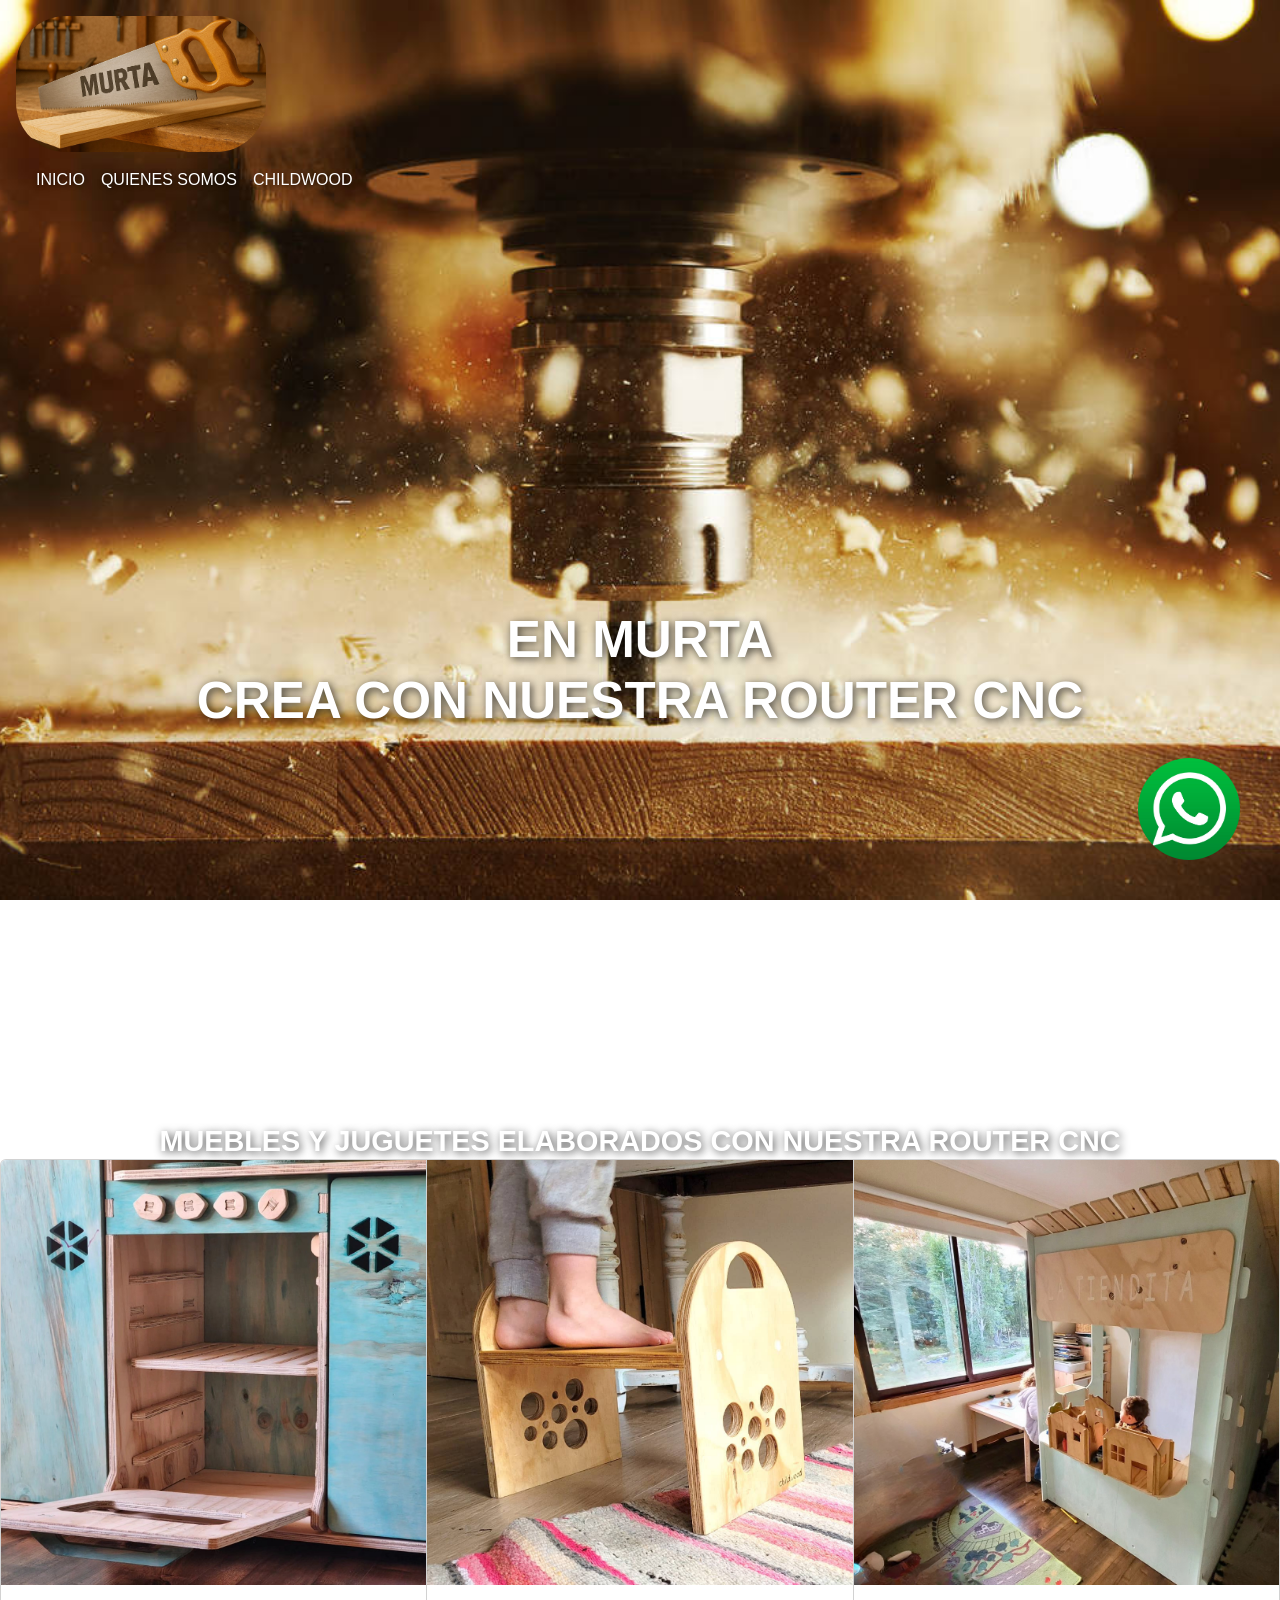
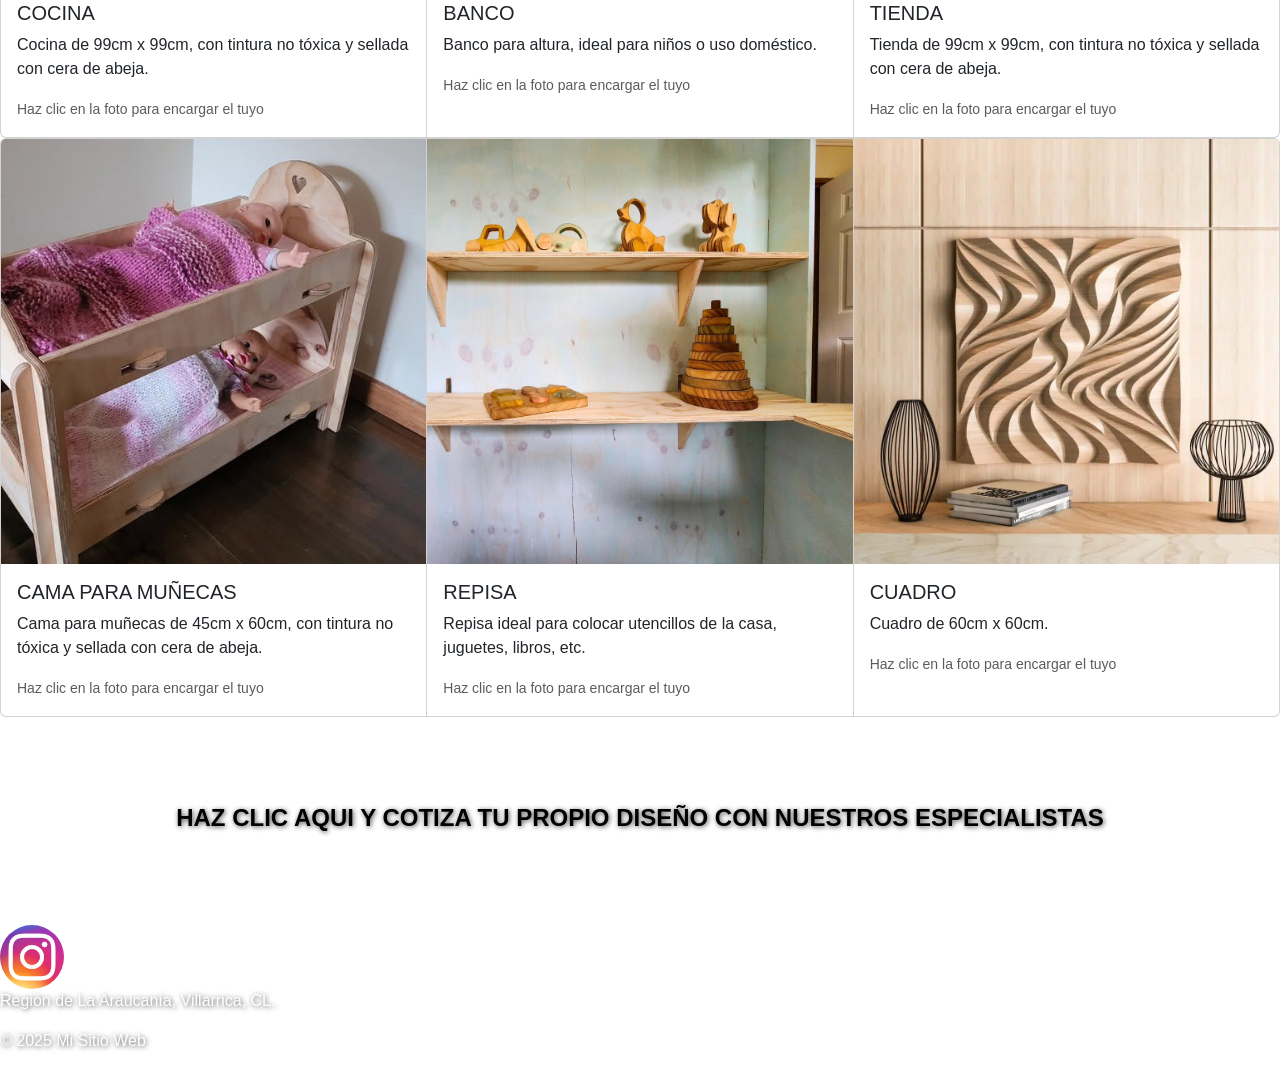
==== index.html @ 67100166 "Avanzando con scss" ====
<!DOCTYPE html>
<html lang="es">

<head>
    <meta charset="UTF-8">
    <meta name="viewport" content="width=device-width, initial-scale=1.0">
    <title>MURTA</title>
    <!--LINK BOOSTRAP-->
    <link href="https://cdn.jsdelivr.net/npm/bootstrap@5.0.2/dist/css/bootstrap.min.css" rel="stylesheet"
        integrity="sha384-EVSTQN3/azprG1Anm3QDgpJLIm9Nao0Yz1ztcQTwFspd3yD65VohhpuuCOmLASjC" crossorigin="anonymous">
    <!--LINK CSS-->
    <link rel="stylesheet" href="./estilos/estilos.css">
</head>

<body class="bodyindex">
    <!--HEADER-->
    <header class="encabezado">
        <a href="index.html">
            <img src="./imagenes/murtalogo.jpg" alt="Logo Murta" class="logo">
        </a>

        <nav class="navbar navbar-expand-lg navbar-dark">
            <div class="container-fluid">
                <button class="navbar-toggler" type="button" data-bs-toggle="collapse" data-bs-target="#navbarNav"
                    aria-controls="navbarNav" aria-expanded="false" aria-label="Toggle navigation">
                    <span class="navbar-toggler-icon"></span>
                </button>
                <div class="collapse navbar-collapse" id="navbarNav">
                    <ul class="navbar-nav">
                        <li class="nav-item"><a class="nav-link active" href="index.html">INICIO</a></li>
                        <li class="nav-item"><a class="nav-link active" href="paginas/quienessomos.html">QUIENES
                                SOMOS</a></li>
                        <li class="nav-item"><a class="nav-link active" href="paginas/childwood.html">CHILDWOOD</a></li>
                    </ul>
                </div>
            </div>
        </nav>
    </header>
    <!--HEADER-->

    <!--MAIN-->
    <main>
        <!-- Principal -->
        <section class="principal">
            <h1>EN MURTA <br> CREA CON NUESTRA ROUTER CNC</h1>
        </section>

        <section class="cotizar">
            <h2>MUEBLES Y JUGUETES ELABORADOS CON NUESTRA ROUTER CNC</h2>
        </section>


        <div class="card-group">
            <div class="card">
                <a href="https://web.whatsapp.com/send?phone=56989200588" target="_blank">
                    <img src="./imagenes/COCINA.jpg" class="card-img-top" alt="...">
                </a>
                <div class="card-body">
                    <h5 class="card-title">COCINA</h5>
                    <p class="card-text">Cocina de 99cm x 99cm, con tintura no tóxica y sellada con cera de abeja.</p>
                    <p class="card-text"><small class="text-muted">Haz clic en la foto para encargar el tuyo</small></p>
                </div>
            </div>
            <div class="card">
                <a href="https://web.whatsapp.com/send?phone=56989200588" target="_blank">
                    <img src="./imagenes/banquito.jpg" class="card-img-top" alt="...">
                </a>
                <div class="card-body">
                    <h5 class="card-title">BANCO</h5>
                    <p class="card-text">Banco para altura, ideal para niños o uso doméstico.
                    </p>
                    <p class="card-text"><small class="text-muted">Haz clic en la foto para encargar el tuyo</small></p>
                </div>
            </div>
            <div class="card">
                <a href="https://web.whatsapp.com/send?phone=56989200588" target="_blank">
                    <img src="./imagenes/TIENDA.jpg" class="card-img-top" alt="...">
                </a>
                <div class="card-body">
                    <h5 class="card-title">TIENDA</h5>
                    <p class="card-text">Tienda de 99cm x 99cm, con tintura no tóxica y sellada con cera de abeja.</p>
                    <p class="card-text"><small class="text-muted">Haz clic en la foto para encargar el tuyo</small></p>
                </div>
            </div>
        </div>

        <div class="card-group">
            <div class="card">
                <a href="https://web.whatsapp.com/send?phone=56989200588" target="_blank">
                    <img src="./imagenes/camarouter.jpg" class="card-img-top" alt="...">
                </a>
                <div class="card-body">
                    <h5 class="card-title">CAMA PARA MUÑECAS</h5>
                    <p class="card-text">Cama para muñecas de 45cm x 60cm, con tintura no tóxica y sellada con cera de
                        abeja.</p>
                    <p class="card-text"><small class="text-muted">Haz clic en la foto para encargar el tuyo</small></p>
                </div>
            </div>
            <div class="card">
                <a href="https://web.whatsapp.com/send?phone=56989200588" target="_blank">
                    <img src="./imagenes/estanterouter.jpg" class="card-img-top" alt="...">
                </a>
                <div class="card-body">
                    <h5 class="card-title">REPISA</h5>
                    <p class="card-text">Repisa ideal para colocar utencillos de la casa, juguetes, libros, etc.
                    </p>
                    <p class="card-text"><small class="text-muted">Haz clic en la foto para encargar el tuyo</small></p>
                </div>
            </div>
            <div class="card">
                <a href="https://web.whatsapp.com/send?phone=56989200588" target="_blank">
                    <img src="./imagenes/paredrouter.jpeg" class="card-img-top" alt="...">
                </a>
                <div class="card-body">
                    <h5 class="card-title">CUADRO</h5>
                    <p class="card-text">Cuadro de 60cm x 60cm.</p>
                    <p class="card-text"><small class="text-muted">Haz clic en la foto para encargar el tuyo</small></p>
                </div>
            </div>
        </div>

        <div class="clicaqui">
            <a href="https://wa.me/56989200588" target="_blank">
                <h2>HAZ CLIC AQUI Y COTIZA TU PROPIO DISEÑO CON NUESTROS ESPECIALISTAS</h2>
            </a>
        </div>
    </main>
    <!--MAIN-->

    <!--FOOTER-->
    <footer>
        <a href="https://web.whatsapp.com/send?phone=56989200588" target="_blank">
            <img class="logowp" src="./imagenes/NuevoWP.jpg" alt="Logo WhatsApp">
        </a>
        <a href="https://www.instagram.com/childwoodcl/" target="_blank">
            <img src="./imagenes/ig.jpg" alt="Logo Instagram">
        </a>
        <p>Región de La Araucanía, Villarrica, CL.</p>
        <p>© 2025 Mi Sitio Web</p>
    </footer>
    <!--FOOTER-->

    <script src="https://cdn.jsdelivr.net/npm/bootstrap@5.0.2/dist/js/bootstrap.bundle.min.js"
        integrity="sha384-MrcW6ZMFYlzcLA8Nl+NtUVF0sA7MsXsP1UyJoMp4YLEuNSfAP+JcXn/tWtIaxVXM"
        crossorigin="anonymous"></script>
</body>

</html>
---- estilos/estilos.css ----
@charset "UTF-8";
.logo { /*EXTEND*/
  width: 20%;
  border-radius: 50px;
}

.encabezado { /*EXTEND*/
  padding: 1rem;
  color: white;
  text-shadow: 1px 1px 5px rgba(0, 0, 0, 0.7);
}

.navbar { /*EXTEND*/
  background: transparent !important;
  display: flex;
  justify-content: center;
}

.clicaqui h2 { /*EXTEND*/
  display: inline-block; /* permite que el H2 tenga fondo y padding */
  padding: 20px 40px; /* espacio dentro del óvalo */
  border-radius: 50px; /* óvalo redondeado */
  background-color: #ffffff; /* fondo blanco */
  color: #000000; /* texto negro */
  font-size: 24px;
  font-weight: 700;
  cursor: pointer; /* indica que es clickeable */
  transition: background-color 0.3s, color 0.3s; /* transición suave */
}

/* Hover: fondo negro y texto blanco */
.clicaqui h2:hover { /*EXTEND*/
  background-color: #000000;
  color: #ffffff;
}

.clicaqui {
  padding: 3rem;
  font-weight: bold;
  font-size: 3.5rem;
  text-align: center;
  color: white;
  text-shadow: 1px 1px 5px rgba(0, 0, 0, 0.7);
}

footer {
  margin-top: 0;
  padding-top: 1rem;
  color: white;
  text-shadow: 1px 1px 5px rgba(0, 0, 0, 0.7);
}

footer img {
  width: 5%;
  margin-top: auto;
  border-radius: 50%;
}

.logowp {
  position: fixed;
  bottom: 40px;
  right: 40px;
  width: 8%;
}

body { /*EXTEND*/
  font-family: "Commissioner", sans-serif;
}

.bodyindex {
  background-image: url("../imagenes/corte-router-cnc.jpg");
  background-size: cover;
  background-position: center;
  background-attachment: fixed;
}

.principal {
  height: 100vh;
  display: flex;
  align-items: center;
  justify-content: center;
  color: white;
  text-shadow: 2px 2px 8px rgba(0, 0, 0, 0.7);
}
.principal h1 {
  font-weight: bold;
  font-size: 3.2rem;
  text-align: center;
  color: white;
}

.cotizar {
  text-align: center;
  margin-bottom: 0;
  padding: 0;
}
.cotizar h2 {
  font-weight: bold;
  font-size: 1.8rem;
  margin: 0;
  padding: 0;
  text-align: center;
  color: white;
  text-shadow: 2px 2px 8px rgba(0, 0, 0, 0.7);
}

.card-group {
  margin-bottom: 0;
}

.bodyqs {
  background-image: url("../imagenes/carpinteria3jpg.jpg");
  background-size: cover;
  background-position: center;
  background-attachment: fixed;
}

.cuerpoqs h1 {
  font-weight: bold;
  font-size: 3.5rem;
  text-align: center;
  color: white;
  text-shadow: 1px 1px 5px rgba(0, 0, 0, 0.7);
}
.cuerpoqs p {
  font-size: 1.5rem;
  color: white;
  text-shadow: 1px 1px 5px rgba(0, 0, 0, 0.7);
  margin-bottom: 0;
}
.cuerpoqs .dani {
  display: block;
  margin: 0 auto;
  width: 60%;
}

.bodychildwood {
  background-image: url("../imagenes/conejitos.jpg");
  background-size: cover;
  background-position: center;
  background-attachment: fixed;
}

.childwood h1 {
  font-weight: bold;
  font-size: 3.2rem;
  text-align: center;
  color: rgb(58, 58, 65);
}

.childwood p {
  font-size: 1.5rem;
  color: black;
  text-shadow: 1px 1px 5px rgba(0, 0, 0, 0.7);
  margin-bottom: 0;
}

.clicaqui {
  padding: 3rem;
  font-weight: bold;
  font-size: 3.5rem;
  text-align: center;
  color: white;
  text-shadow: 1px 1px 5px rgba(0, 0, 0, 0.7);
}

.carousel-inner img {
  width: 60%;
  object-fit: contain;
}

/*# sourceMappingURL=estilos.css.map */
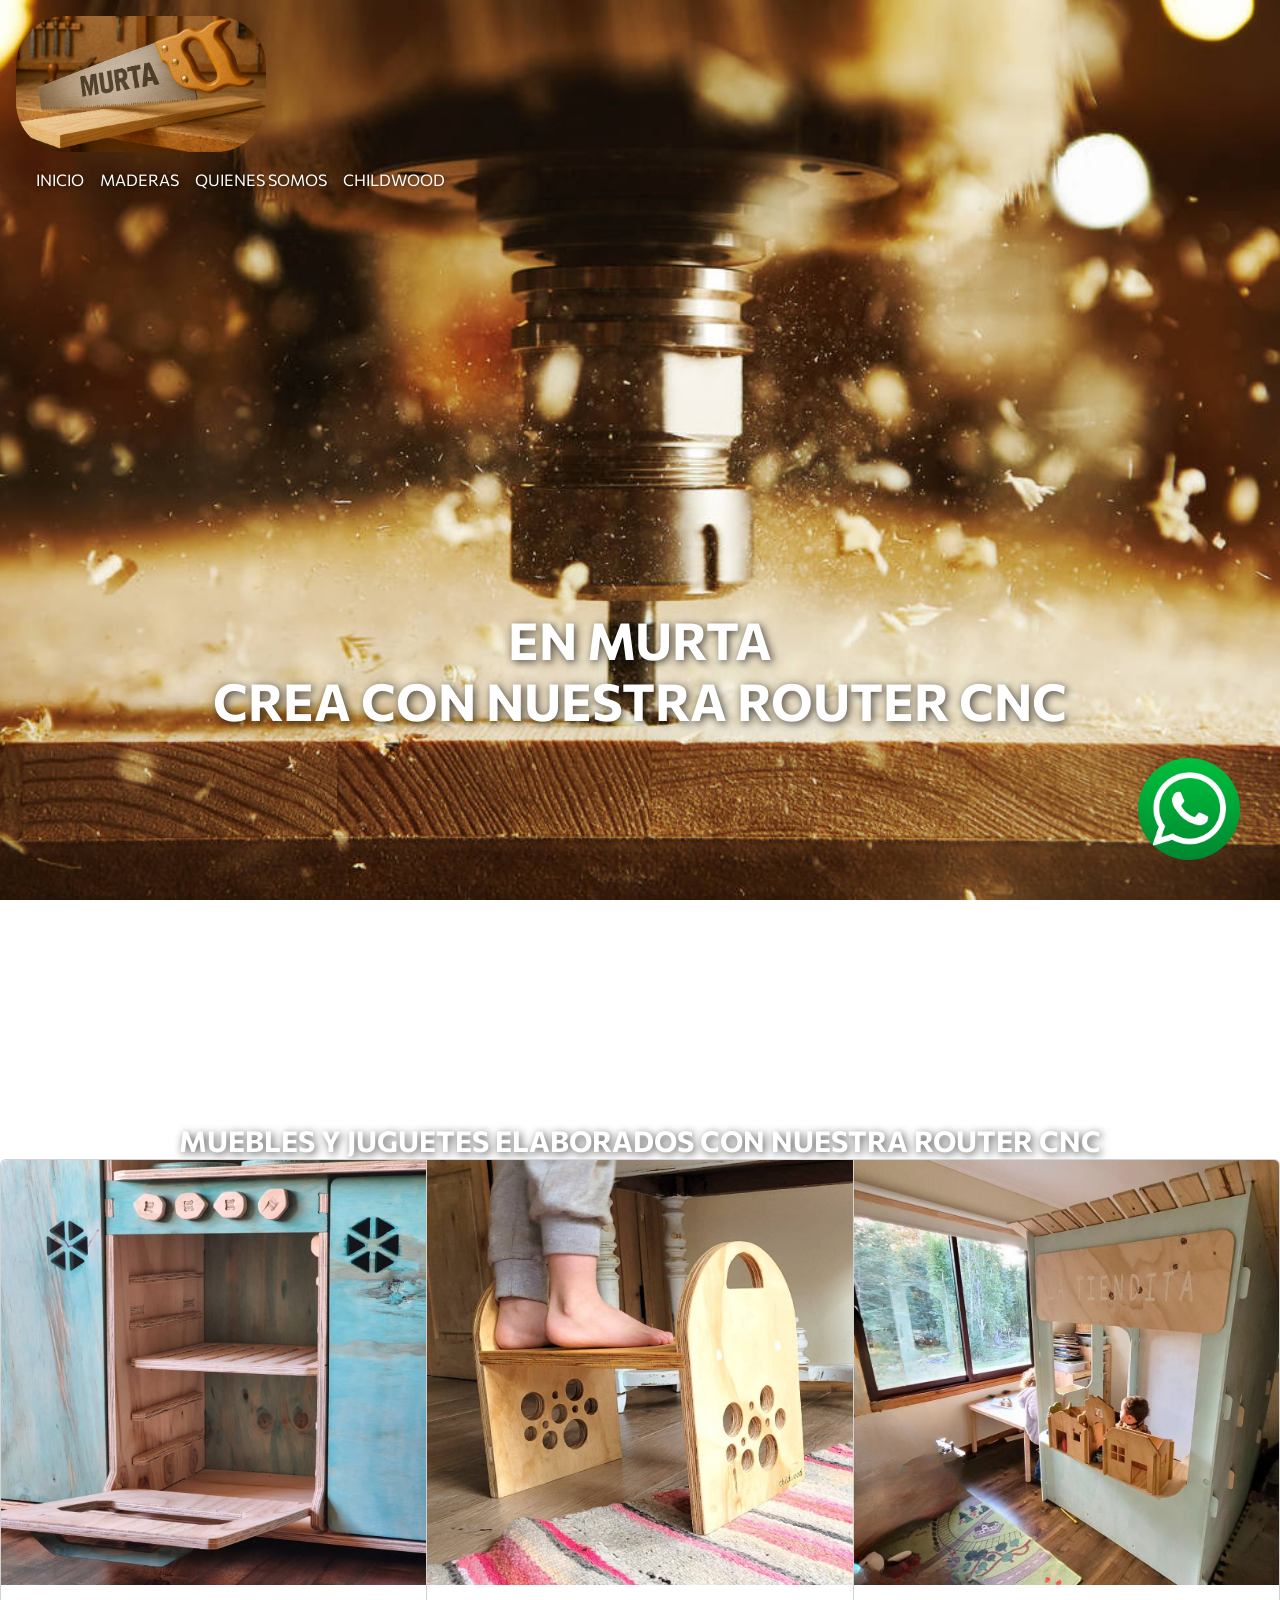
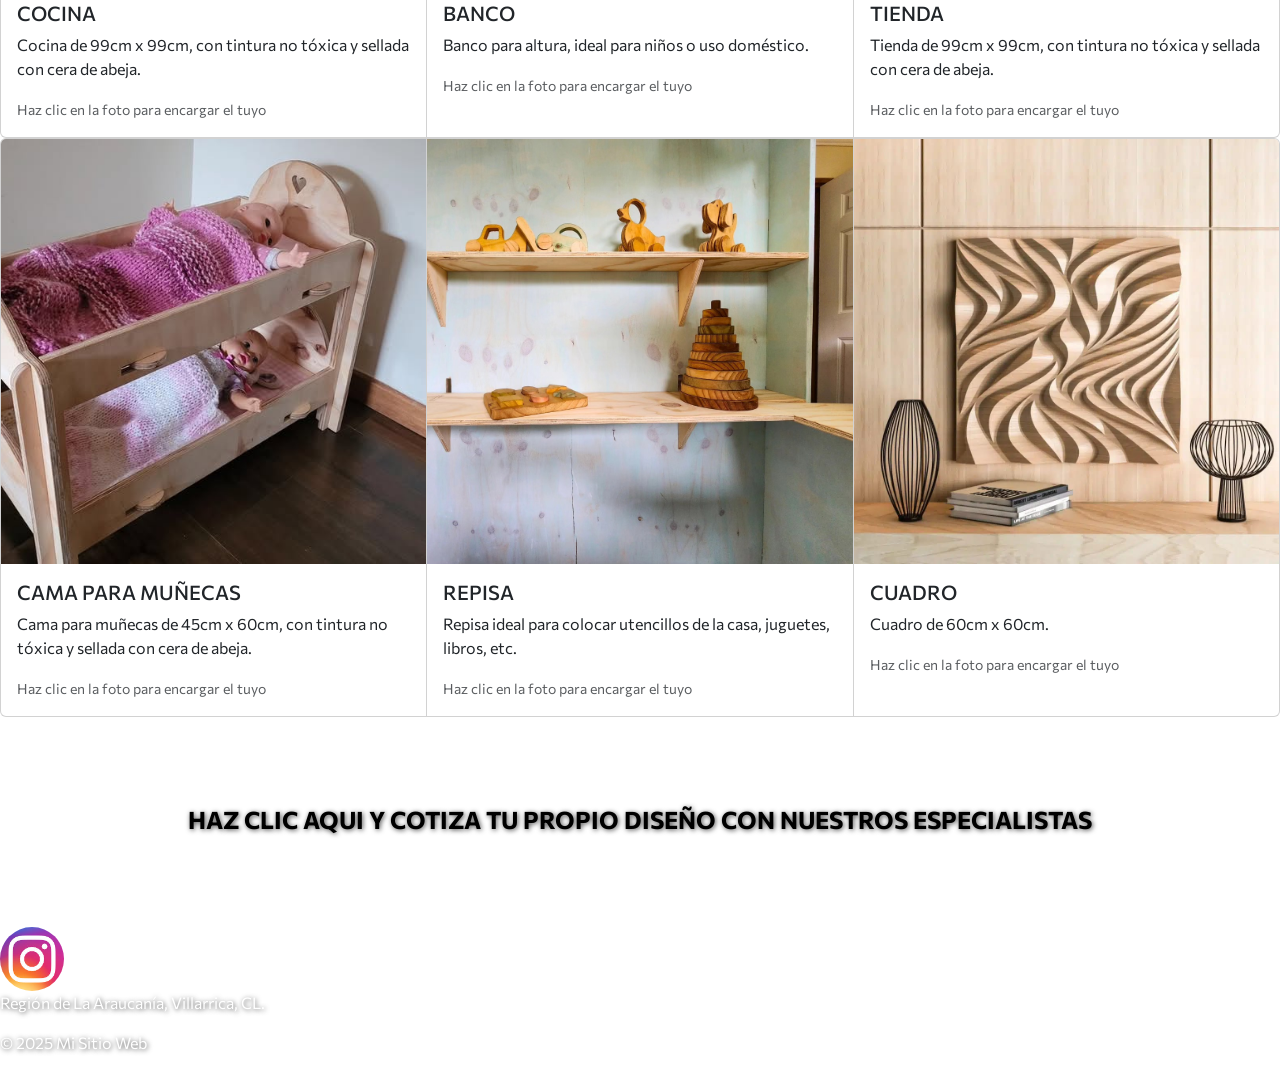
==== commit ba2b6cd5: "Agregando una nueva pagina" ====
--- a/index.html
+++ b/index.html
@@ -28,6 +28,7 @@
                 <div class="collapse navbar-collapse" id="navbarNav">
                     <ul class="navbar-nav">
                         <li class="nav-item"><a class="nav-link active" href="index.html">INICIO</a></li>
+                        <li class="nav-item"><a class="nav-link active" href="paginas/maderas.html">MADERAS</a></li>
                         <li class="nav-item"><a class="nav-link active" href="paginas/quienessomos.html">QUIENES
                                 SOMOS</a></li>
                         <li class="nav-item"><a class="nav-link active" href="paginas/childwood.html">CHILDWOOD</a></li>
--- a/estilos/estilos.css
+++ b/estilos/estilos.css
@@ -1,46 +1,48 @@
-@charset "UTF-8";
-.logo { /*EXTEND*/
+@import url("https://fonts.googleapis.com/css2?family=Commissioner:wght@100..900&display=swap");
+* {
+  margin: 0;
+  padding: 0;
+  box-sizing: border-box;
+}
+
+body {
+  font-family: "Commissioner", sans-serif;
+}
+
+.bodyindex, .bodymadera, .bodychildwood, .bodyqs {
+  background-image: url("../imagenes/corte-router-cnc.jpg");
+  background-size: cover;
+  background-position: center;
+  background-attachment: fixed;
+}
+
+.bodyqs {
+  background-image: url("../imagenes/carpinteria3jpg.jpg");
+}
+
+.bodychildwood {
+  background-image: url("../imagenes/conejitos.jpg");
+}
+
+.bodymadera {
+  background-image: url("../imagenes/Arboles-madera.jpg");
+}
+
+.logo {
   width: 20%;
   border-radius: 50px;
 }
 
-.encabezado { /*EXTEND*/
+.encabezado {
   padding: 1rem;
   color: white;
   text-shadow: 1px 1px 5px rgba(0, 0, 0, 0.7);
 }
 
-.navbar { /*EXTEND*/
+.navbar {
   background: transparent !important;
   display: flex;
   justify-content: center;
-}
-
-.clicaqui h2 { /*EXTEND*/
-  display: inline-block; /* permite que el H2 tenga fondo y padding */
-  padding: 20px 40px; /* espacio dentro del óvalo */
-  border-radius: 50px; /* óvalo redondeado */
-  background-color: #ffffff; /* fondo blanco */
-  color: #000000; /* texto negro */
-  font-size: 24px;
-  font-weight: 700;
-  cursor: pointer; /* indica que es clickeable */
-  transition: background-color 0.3s, color 0.3s; /* transición suave */
-}
-
-/* Hover: fondo negro y texto blanco */
-.clicaqui h2:hover { /*EXTEND*/
-  background-color: #000000;
-  color: #ffffff;
-}
-
-.clicaqui {
-  padding: 3rem;
-  font-weight: bold;
-  font-size: 3.5rem;
-  text-align: center;
-  color: white;
-  text-shadow: 1px 1px 5px rgba(0, 0, 0, 0.7);
 }
 
 footer {
@@ -63,15 +65,34 @@
   width: 8%;
 }
 
-body { /*EXTEND*/
+.clicaqui h2 {
+  display: inline-block;
+  padding: 20px 40px;
+  border-radius: 50px;
+  background-color: #ffffff;
+  color: #000000;
+  font-size: 24px;
+  font-weight: 700;
+  cursor: pointer;
+  transition: background-color 0.3s, color 0.3s;
+}
+
+.clicaqui h2:hover {
+  background-color: #000000;
+  color: #ffffff;
+}
+
+.clicaqui {
+  padding: 3rem;
+  font-weight: bold;
+  font-size: 3.5rem;
+  text-align: center;
+  color: white;
+  text-shadow: 1px 1px 5px rgba(0, 0, 0, 0.7);
+}
+
+body {
   font-family: "Commissioner", sans-serif;
-}
-
-.bodyindex {
-  background-image: url("../imagenes/corte-router-cnc.jpg");
-  background-size: cover;
-  background-position: center;
-  background-attachment: fixed;
 }
 
 .principal {
@@ -108,11 +129,54 @@
   margin-bottom: 0;
 }
 
-.bodyqs {
-  background-image: url("../imagenes/carpinteria3jpg.jpg");
-  background-size: cover;
-  background-position: center;
-  background-attachment: fixed;
+.principal {
+  height: 100vh;
+  display: flex;
+  align-items: center;
+  justify-content: center;
+  color: white;
+  text-shadow: 2px 2px 8px rgba(0, 0, 0, 0.7);
+}
+.principal h1 {
+  font-weight: bold;
+  font-size: 3.2rem;
+  text-align: center;
+  color: white;
+}
+
+.cuerpo {
+  text-align: center;
+  margin-bottom: 0;
+  padding: 0;
+}
+.cuerpo h2 {
+  font-weight: bold;
+  font-size: 1.3rem;
+  margin: 0;
+  padding: 1rem 0;
+  width: 100%;
+  text-align: center;
+  color: white;
+  background-color: #000000;
+  text-shadow: 2px 2px 8px rgba(0, 0, 0, 0.7);
+}
+
+.tiposmadera {
+  display: grid;
+  grid-template-columns: repeat(auto-fit, minmax(250px, 1fr));
+  gap: 1rem;
+  padding: 2rem;
+  justify-items: center;
+}
+.tiposmadera img {
+  width: 100%;
+  height: auto;
+  border-radius: 10px;
+  box-shadow: 2px 2px 10px rgba(0, 0, 0, 0.3);
+  transition: transform 0.3s ease-in-out;
+}
+.tiposmadera img:hover {
+  transform: scale(1.05);
 }
 
 .cuerpoqs h1 {
@@ -134,13 +198,6 @@
   width: 60%;
 }
 
-.bodychildwood {
-  background-image: url("../imagenes/conejitos.jpg");
-  background-size: cover;
-  background-position: center;
-  background-attachment: fixed;
-}
-
 .childwood h1 {
   font-weight: bold;
   font-size: 3.2rem;
@@ -169,4 +226,23 @@
   object-fit: contain;
 }
 
+.logo {
+  width: 20%;
+  border-radius: 50px;
+  /* Tablet */
+}
+@media (min-width: 768px) and (max-width: 1023px) {
+  .logo {
+    width: 30%;
+  }
+}
+.logo {
+  /* Celular */
+}
+@media (max-width: 767px) {
+  .logo {
+    width: 40%;
+  }
+}
+
 /*# sourceMappingURL=estilos.css.map */
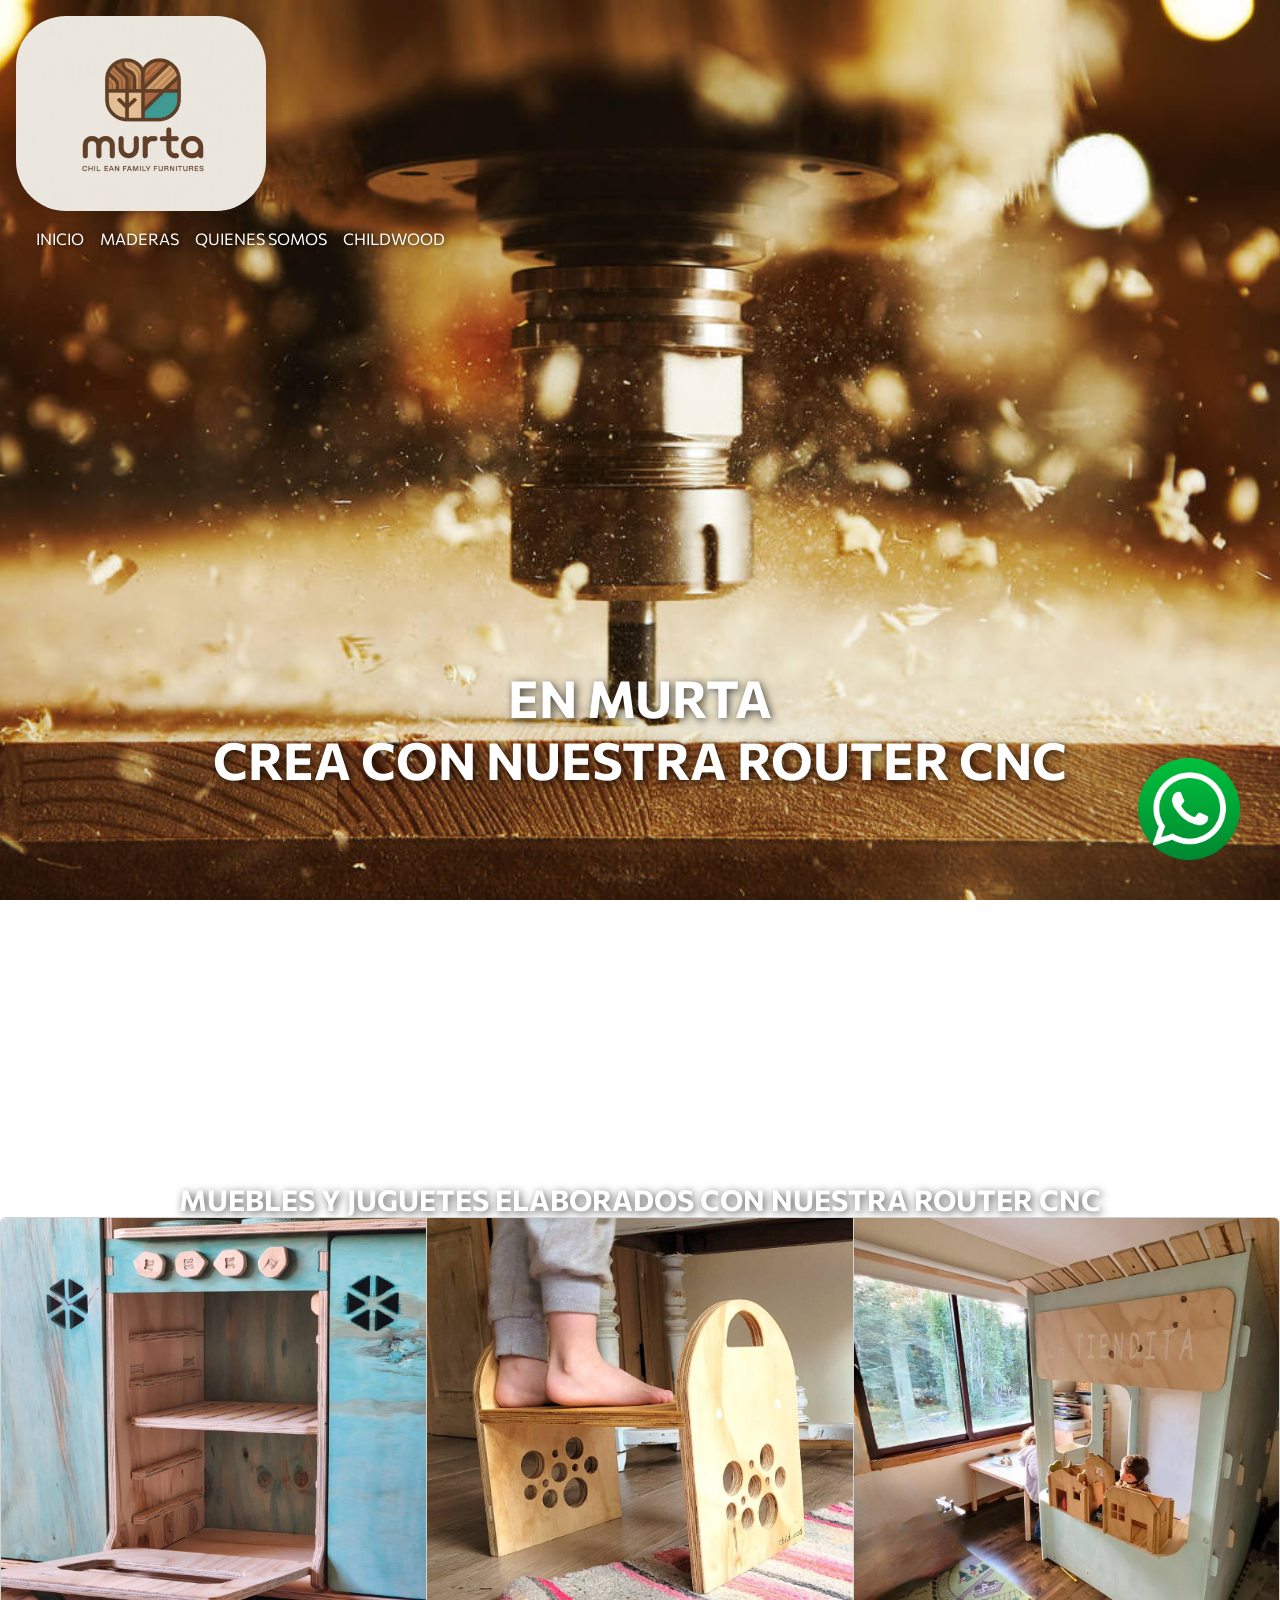
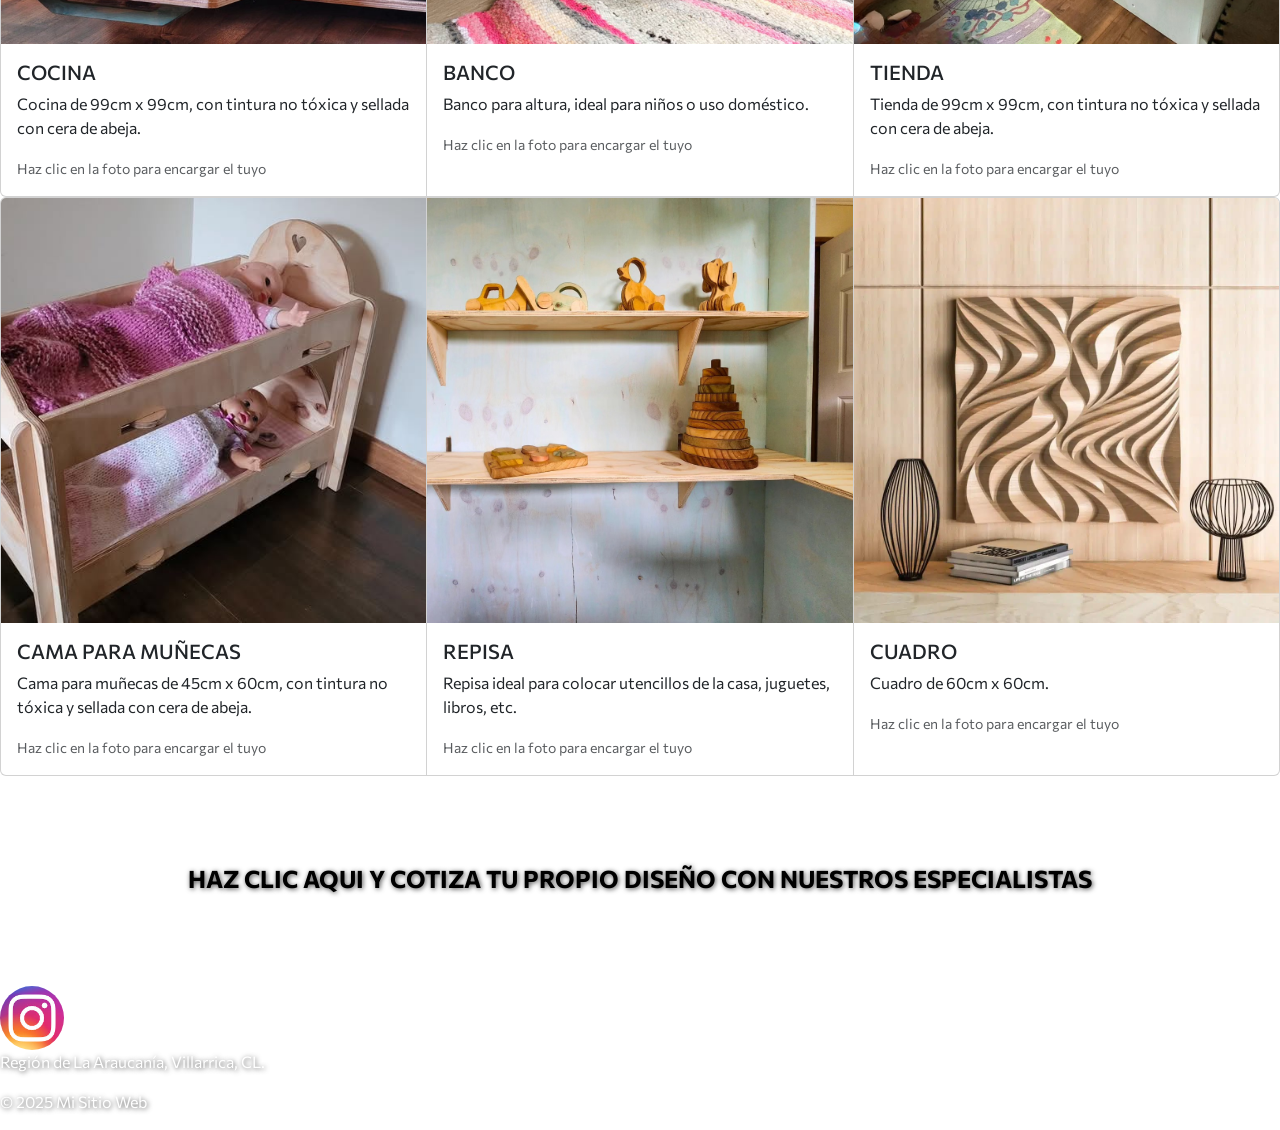
==== commit 3172a934: "logo cambiado" ====
--- a/index.html
+++ b/index.html
@@ -16,7 +16,7 @@
     <!--HEADER-->
     <header class="encabezado">
         <a href="index.html">
-            <img src="./imagenes/murtalogo.jpg" alt="Logo Murta" class="logo">
+            <img src="./imagenes/logomurtacfc2.png" alt="Logo Murta" class="logo">
         </a>
 
         <nav class="navbar navbar-expand-lg navbar-dark">
--- a/estilos/estilos.css
+++ b/estilos/estilos.css
@@ -25,7 +25,7 @@
 }
 
 .bodymadera {
-  background-image: url("../imagenes/Arboles-madera.jpg");
+  background-image: url("../imagenes/raiz.jpg");
 }
 
 .logo {
@@ -188,9 +188,14 @@
 }
 .cuerpoqs p {
   font-size: 1.5rem;
-  color: white;
-  text-shadow: 1px 1px 5px rgba(0, 0, 0, 0.7);
-  margin-bottom: 0;
+  text-shadow: 1px 1px 5px rgba(0, 0, 0, 0.7);
+  margin-bottom: 0;
+  padding: 1rem 0;
+  width: 100%;
+  text-align: center;
+  color: white;
+  background-color: #000000;
+  text-shadow: 2px 2px 8px rgba(0, 0, 0, 0.7);
 }
 .cuerpoqs .dani {
   display: block;
@@ -207,9 +212,14 @@
 
 .childwood p {
   font-size: 1.5rem;
-  color: black;
-  text-shadow: 1px 1px 5px rgba(0, 0, 0, 0.7);
-  margin-bottom: 0;
+  text-shadow: 1px 1px 5px rgba(0, 0, 0, 0.7);
+  margin-bottom: 0;
+  padding: 1rem 0;
+  width: 100%;
+  text-align: center;
+  color: white;
+  background-color: #000000;
+  text-shadow: 2px 2px 8px rgba(0, 0, 0, 0.7);
 }
 
 .clicaqui {
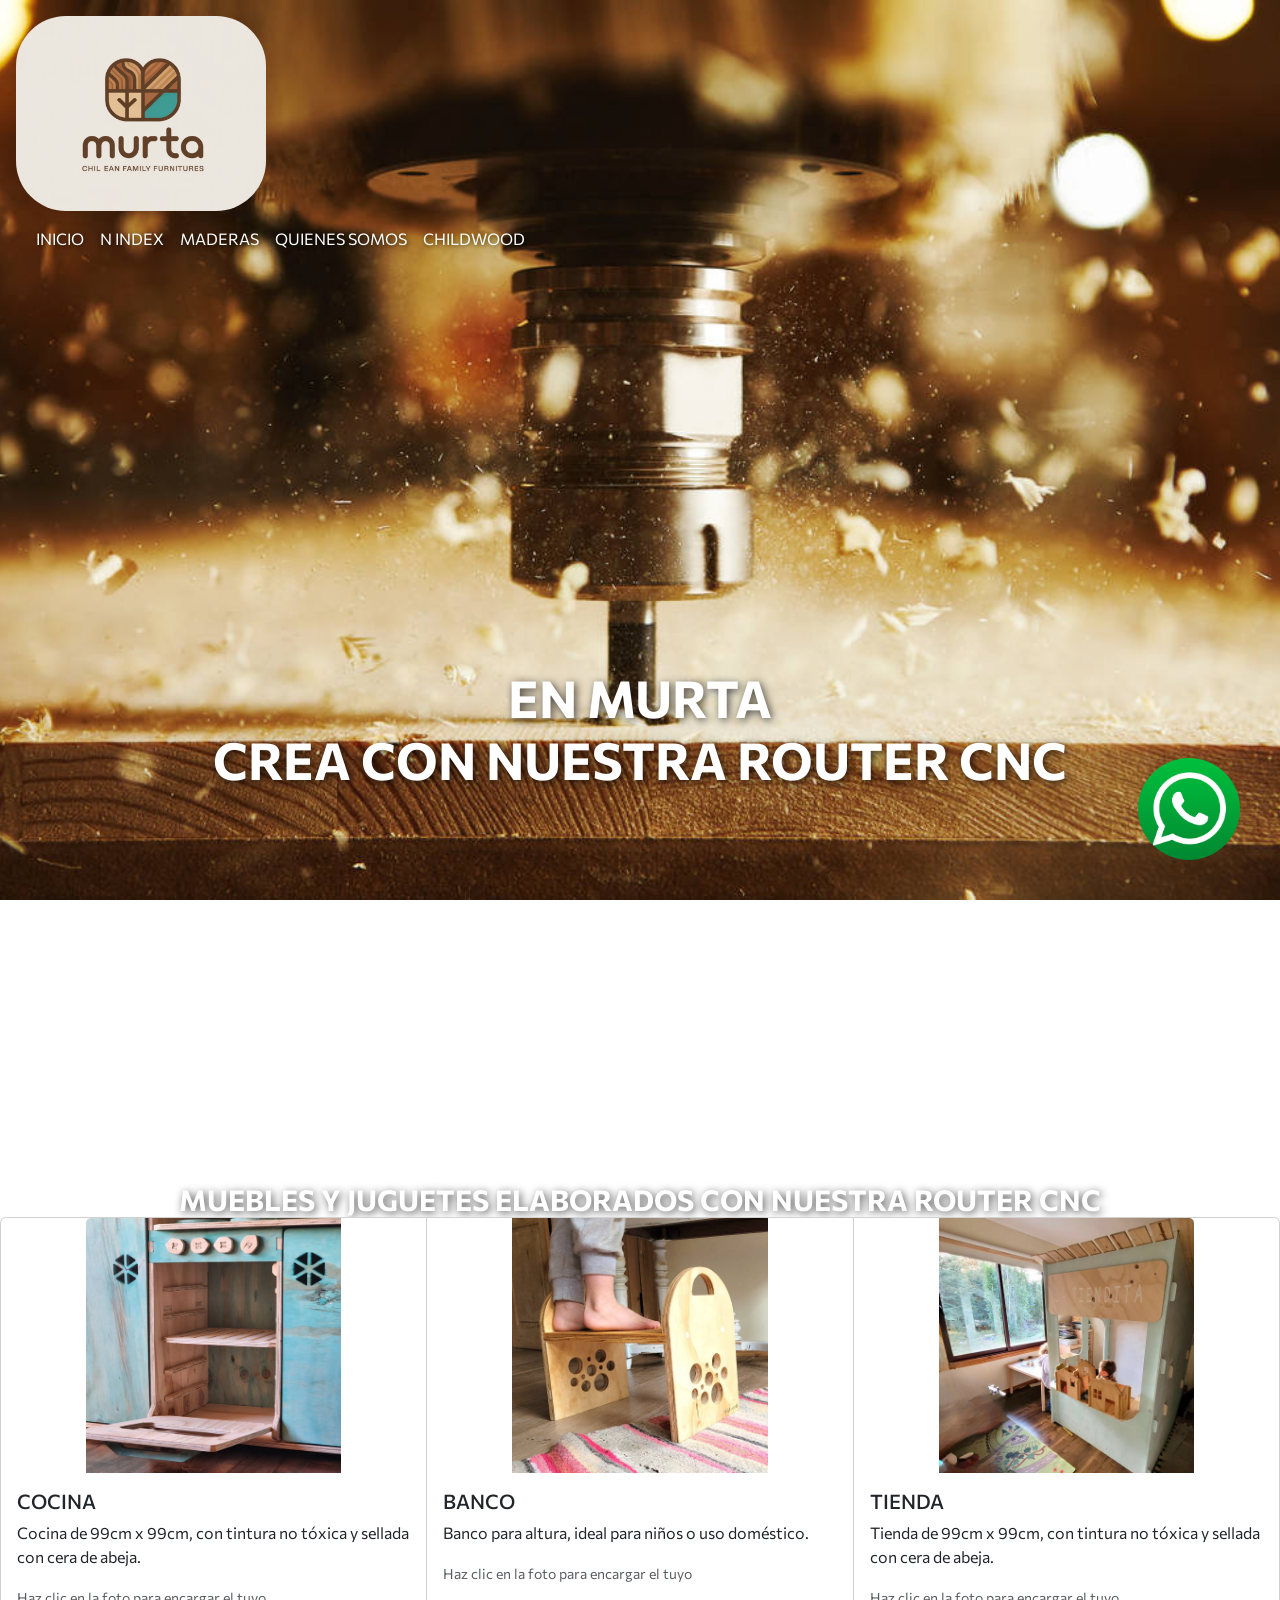
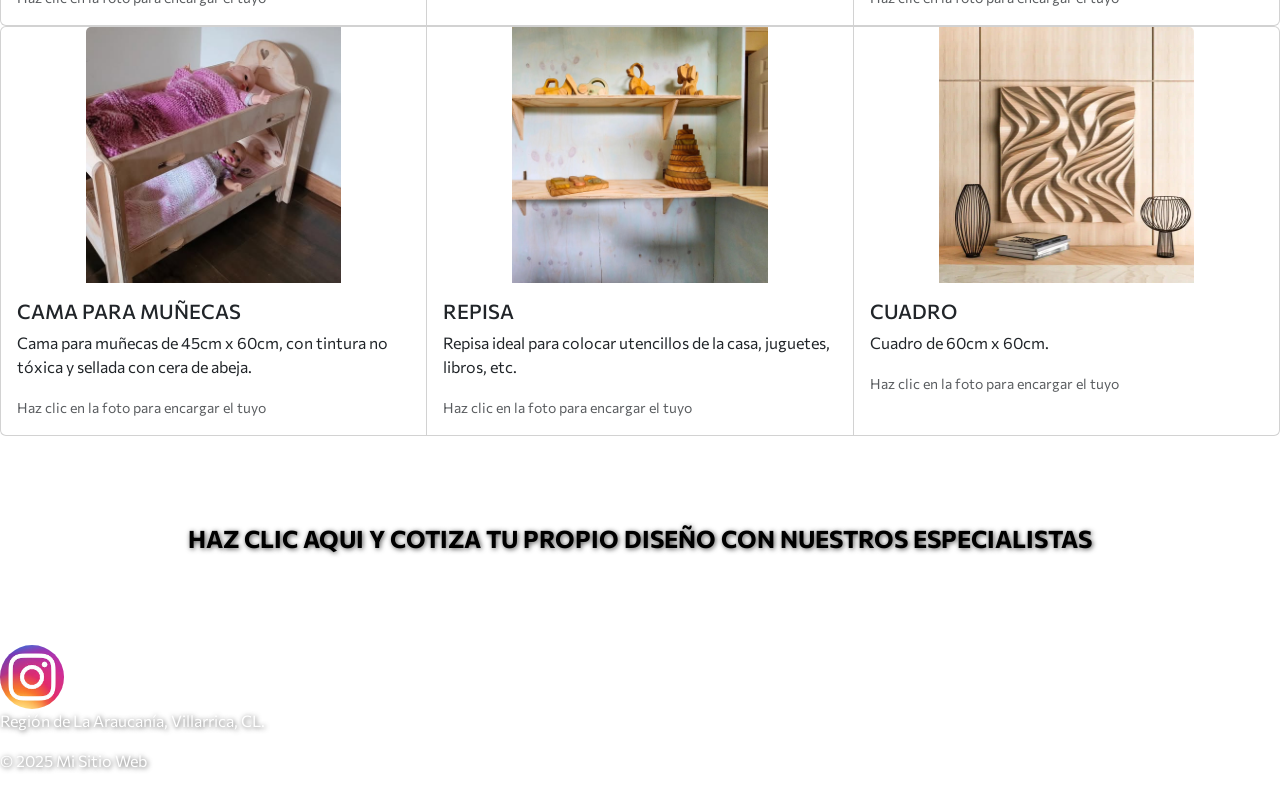
==== commit 2f80273a: "Agregando nuevo index y detalles de productos" ====
--- a/index.html
+++ b/index.html
@@ -28,6 +28,7 @@
                 <div class="collapse navbar-collapse" id="navbarNav">
                     <ul class="navbar-nav">
                         <li class="nav-item"><a class="nav-link active" href="index.html">INICIO</a></li>
+                        <li class="nav-item"><a class="nav-link active" href="paginas/nuevoindex.html">N INDEX</a></li>
                         <li class="nav-item"><a class="nav-link active" href="paginas/maderas.html">MADERAS</a></li>
                         <li class="nav-item"><a class="nav-link active" href="paginas/quienessomos.html">QUIENES
                                 SOMOS</a></li>
--- a/estilos/estilos.css
+++ b/estilos/estilos.css
@@ -129,6 +129,10 @@
   margin-bottom: 0;
 }
 
+body {
+  font-family: "Commissioner", sans-serif;
+}
+
 .principal {
   height: 100vh;
   display: flex;
@@ -144,20 +148,18 @@
   color: white;
 }
 
-.cuerpo {
-  text-align: center;
-  margin-bottom: 0;
-  padding: 0;
-}
-.cuerpo h2 {
-  font-weight: bold;
-  font-size: 1.3rem;
+.cotizar {
+  text-align: center;
+  margin-bottom: 0;
+  padding: 0;
+}
+.cotizar h2 {
+  font-weight: bold;
+  font-size: 1.8rem;
   margin: 0;
-  padding: 1rem 0;
-  width: 100%;
-  text-align: center;
-  color: white;
-  background-color: #000000;
+  padding: 0;
+  text-align: center;
+  color: white;
   text-shadow: 2px 2px 8px rgba(0, 0, 0, 0.7);
 }
 
@@ -179,6 +181,56 @@
   transform: scale(1.05);
 }
 
+.principal {
+  height: 100vh;
+  display: flex;
+  align-items: center;
+  justify-content: center;
+  color: white;
+  text-shadow: 2px 2px 8px rgba(0, 0, 0, 0.7);
+}
+.principal h1 {
+  font-weight: bold;
+  font-size: 3.2rem;
+  text-align: center;
+  color: white;
+}
+
+.cuerpo {
+  text-align: center;
+  margin-bottom: 0;
+  padding: 0;
+}
+.cuerpo h2 {
+  font-weight: bold;
+  font-size: 1.3rem;
+  margin: 0;
+  padding: 1rem 0;
+  width: 100%;
+  text-align: center;
+  color: white;
+  background-color: #000000;
+  text-shadow: 2px 2px 8px rgba(0, 0, 0, 0.7);
+}
+
+.tiposmadera {
+  display: grid;
+  grid-template-columns: repeat(auto-fit, minmax(250px, 1fr));
+  gap: 1rem;
+  padding: 2rem;
+  justify-items: center;
+}
+.tiposmadera img {
+  width: 100%;
+  height: auto;
+  border-radius: 10px;
+  box-shadow: 2px 2px 10px rgba(0, 0, 0, 0.3);
+  transition: transform 0.3s ease-in-out;
+}
+.tiposmadera img:hover {
+  transform: scale(1.05);
+}
+
 .cuerpoqs h1 {
   font-weight: bold;
   font-size: 3.5rem;
@@ -236,6 +288,16 @@
   object-fit: contain;
 }
 
+.card-group {
+  margin-bottom: 0;
+}
+
+.card-img-top {
+  display: block;
+  margin: 0 auto;
+  width: 60%;
+}
+
 .logo {
   width: 20%;
   border-radius: 50px;
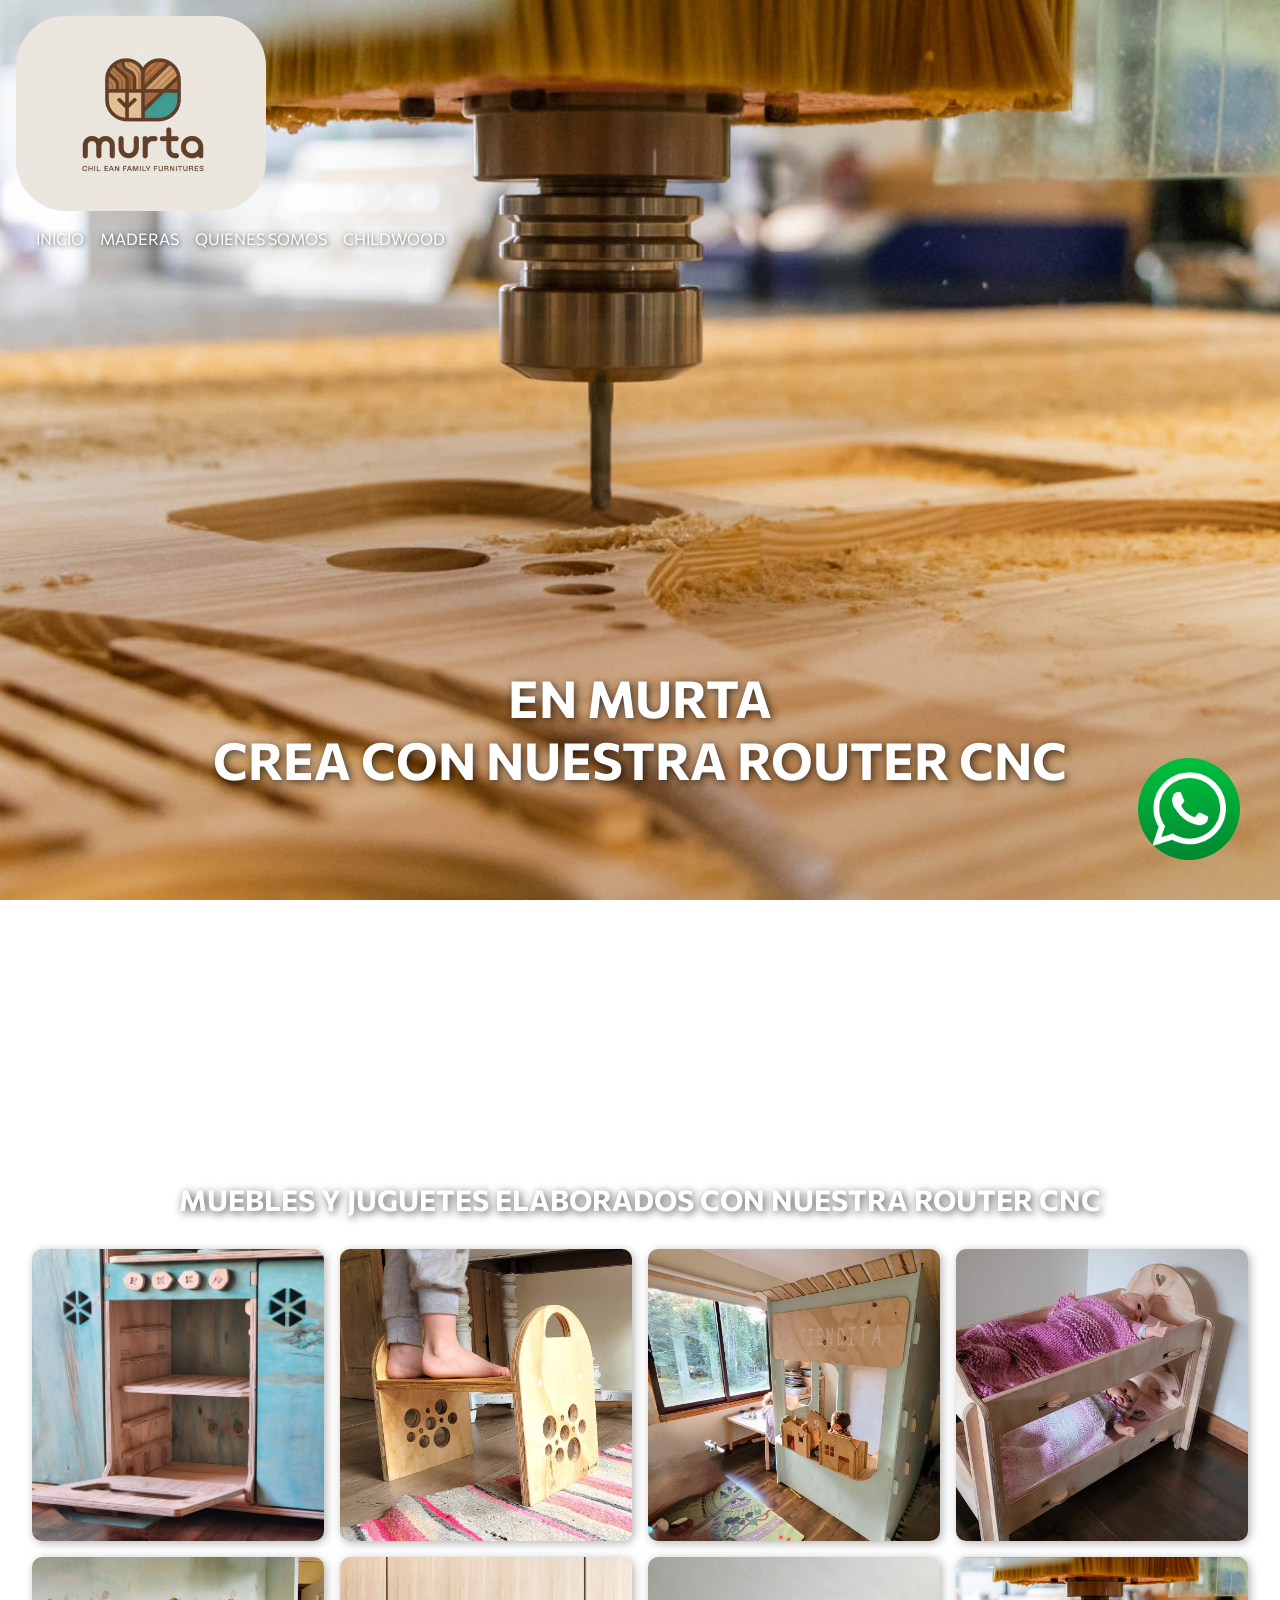
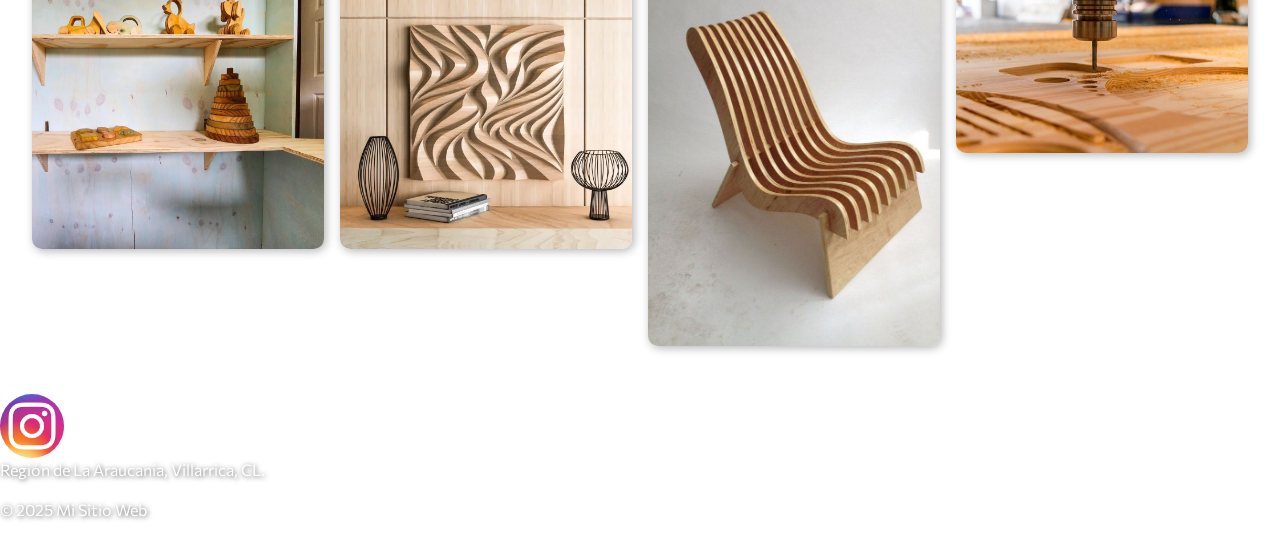
==== commit b9ad2853: "index nuveo agregado, agregando los detalles de los productos" ====
--- a/index.html
+++ b/index.html
@@ -28,7 +28,6 @@
                 <div class="collapse navbar-collapse" id="navbarNav">
                     <ul class="navbar-nav">
                         <li class="nav-item"><a class="nav-link active" href="index.html">INICIO</a></li>
-                        <li class="nav-item"><a class="nav-link active" href="paginas/nuevoindex.html">N INDEX</a></li>
                         <li class="nav-item"><a class="nav-link active" href="paginas/maderas.html">MADERAS</a></li>
                         <li class="nav-item"><a class="nav-link active" href="paginas/quienessomos.html">QUIENES
                                 SOMOS</a></li>
@@ -52,80 +51,28 @@
         </section>
 
 
-        <div class="card-group">
-            <div class="card">
-                <a href="https://web.whatsapp.com/send?phone=56989200588" target="_blank">
-                    <img src="./imagenes/COCINA.jpg" class="card-img-top" alt="...">
-                </a>
-                <div class="card-body">
-                    <h5 class="card-title">COCINA</h5>
-                    <p class="card-text">Cocina de 99cm x 99cm, con tintura no tóxica y sellada con cera de abeja.</p>
-                    <p class="card-text"><small class="text-muted">Haz clic en la foto para encargar el tuyo</small></p>
-                </div>
-            </div>
-            <div class="card">
-                <a href="https://web.whatsapp.com/send?phone=56989200588" target="_blank">
-                    <img src="./imagenes/banquito.jpg" class="card-img-top" alt="...">
-                </a>
-                <div class="card-body">
-                    <h5 class="card-title">BANCO</h5>
-                    <p class="card-text">Banco para altura, ideal para niños o uso doméstico.
-                    </p>
-                    <p class="card-text"><small class="text-muted">Haz clic en la foto para encargar el tuyo</small></p>
-                </div>
-            </div>
-            <div class="card">
-                <a href="https://web.whatsapp.com/send?phone=56989200588" target="_blank">
-                    <img src="./imagenes/TIENDA.jpg" class="card-img-top" alt="...">
-                </a>
-                <div class="card-body">
-                    <h5 class="card-title">TIENDA</h5>
-                    <p class="card-text">Tienda de 99cm x 99cm, con tintura no tóxica y sellada con cera de abeja.</p>
-                    <p class="card-text"><small class="text-muted">Haz clic en la foto para encargar el tuyo</small></p>
-                </div>
-            </div>
-        </div>
-
-        <div class="card-group">
-            <div class="card">
-                <a href="https://web.whatsapp.com/send?phone=56989200588" target="_blank">
-                    <img src="./imagenes/camarouter.jpg" class="card-img-top" alt="...">
-                </a>
-                <div class="card-body">
-                    <h5 class="card-title">CAMA PARA MUÑECAS</h5>
-                    <p class="card-text">Cama para muñecas de 45cm x 60cm, con tintura no tóxica y sellada con cera de
-                        abeja.</p>
-                    <p class="card-text"><small class="text-muted">Haz clic en la foto para encargar el tuyo</small></p>
-                </div>
-            </div>
-            <div class="card">
-                <a href="https://web.whatsapp.com/send?phone=56989200588" target="_blank">
-                    <img src="./imagenes/estanterouter.jpg" class="card-img-top" alt="...">
-                </a>
-                <div class="card-body">
-                    <h5 class="card-title">REPISA</h5>
-                    <p class="card-text">Repisa ideal para colocar utencillos de la casa, juguetes, libros, etc.
-                    </p>
-                    <p class="card-text"><small class="text-muted">Haz clic en la foto para encargar el tuyo</small></p>
-                </div>
-            </div>
-            <div class="card">
-                <a href="https://web.whatsapp.com/send?phone=56989200588" target="_blank">
-                    <img src="./imagenes/paredrouter.jpeg" class="card-img-top" alt="...">
-                </a>
-                <div class="card-body">
-                    <h5 class="card-title">CUADRO</h5>
-                    <p class="card-text">Cuadro de 60cm x 60cm.</p>
-                    <p class="card-text"><small class="text-muted">Haz clic en la foto para encargar el tuyo</small></p>
-                </div>
-            </div>
-        </div>
-
-        <div class="clicaqui">
-            <a href="https://wa.me/56989200588" target="_blank">
-                <h2>HAZ CLIC AQUI Y COTIZA TU PROPIO DISEÑO CON NUESTROS ESPECIALISTAS</h2>
+         <section class="tiposmadera">
+            <a href="./paginas/detalles/cocina.html">
+                <img data-aos="fade-right" class="primero" src="./imagenes/COCINA.jpg"
+                        alt="cocina">
             </a>
-        </div>
+            <a href="./paginas/detalles/banquito.html">
+                <img data-aos="fade-right" class="segundo" src="./imagenes/banquito.jpg"
+                        alt="banco de altura">
+            </a>        
+            <img data-aos="fade-right" class="tercero" src="./imagenes/TIENDA.jpg"
+                    alt="Tienda">
+            <img data-aos="fade-right" class="cuarto" src="./imagenes/camarouter.jpg"
+                    alt="Coigue">
+            <img data-aos="fade-right" class="quinto" src="./imagenes/estanterouter.jpg"
+                    alt="Roble Hualle">
+            <img data-aos="fade-right" class="sexto" src="./imagenes/paredrouter.jpeg"
+                    alt="Encino">
+            <img data-aos="fade-right" class="septimo" src="./imagenes/sillarouter.jpeg"
+                    alt="Laurel">
+            <img data-aos="fade-right" class="octavo" src="./imagenes/grabado.jpg"
+                    alt="Manio">
+        </section>   
     </main>
     <!--MAIN-->
 
--- a/estilos/estilos.css
+++ b/estilos/estilos.css
@@ -10,7 +10,7 @@
 }
 
 .bodyindex, .bodymadera, .bodychildwood, .bodyqs {
-  background-image: url("../imagenes/corte-router-cnc.jpg");
+  background-image: url("../imagenes/fondorouter.jpg");
   background-size: cover;
   background-position: center;
   background-attachment: fixed;
@@ -288,14 +288,43 @@
   object-fit: contain;
 }
 
-.card-group {
-  margin-bottom: 0;
-}
-
-.card-img-top {
+.card-container {
+  display: flex;
+  flex-direction: column;
+  justify-content: center;
+  align-items: center;
+  min-height: 80vh;
+}
+
+.card {
+  max-width: 600px;
+  border-radius: 15px;
+  box-shadow: 0 4px 12px rgba(0, 0, 0, 0.15);
+  margin-bottom: 2rem;
+}
+.card .card-body {
+  text-align: center;
+}
+@media (max-width: 992px) {
+  .card {
+    max-width: 450px;
+  }
+}
+@media (max-width: 576px) {
+  .card {
+    width: 90%;
+  }
+}
+
+.dani {
   display: block;
   margin: 0 auto;
   width: 60%;
+}
+@media (max-width: 768px) {
+  .dani {
+    width: 80%;
+  }
 }
 
 .logo {
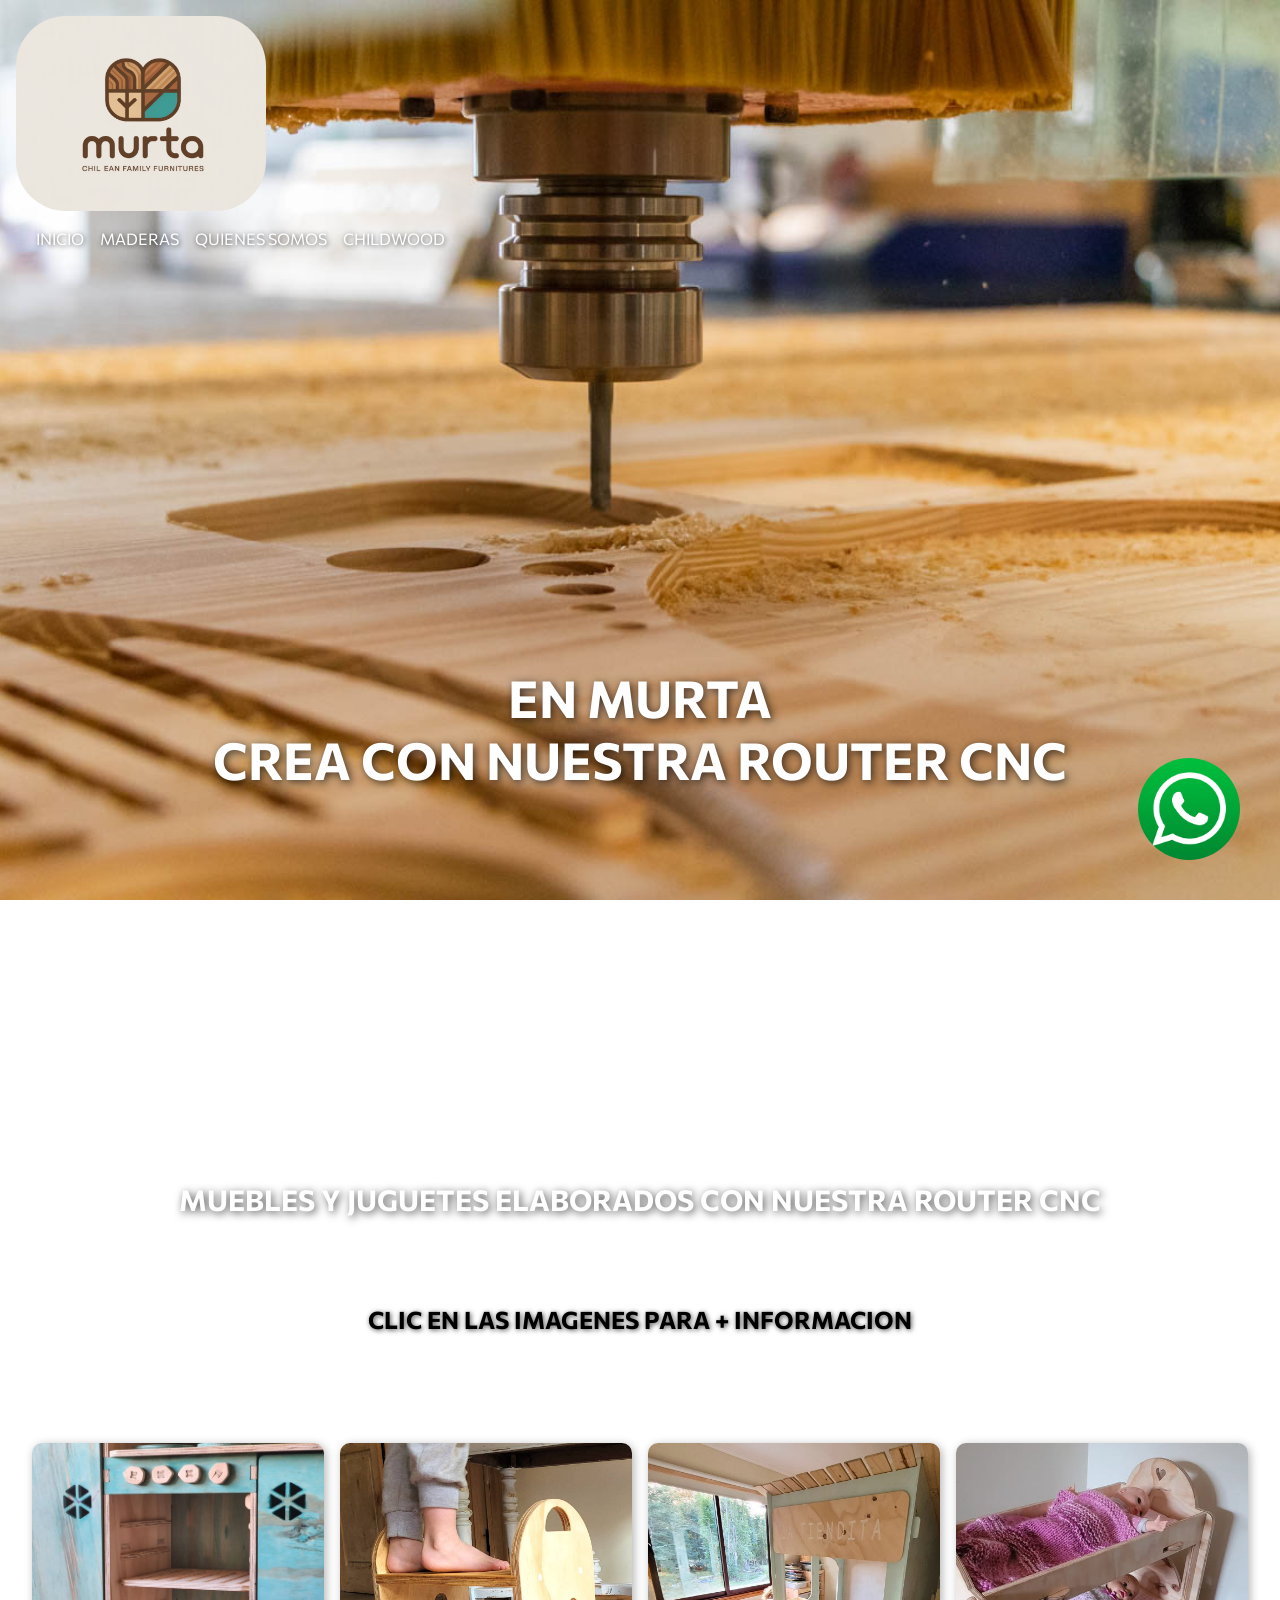
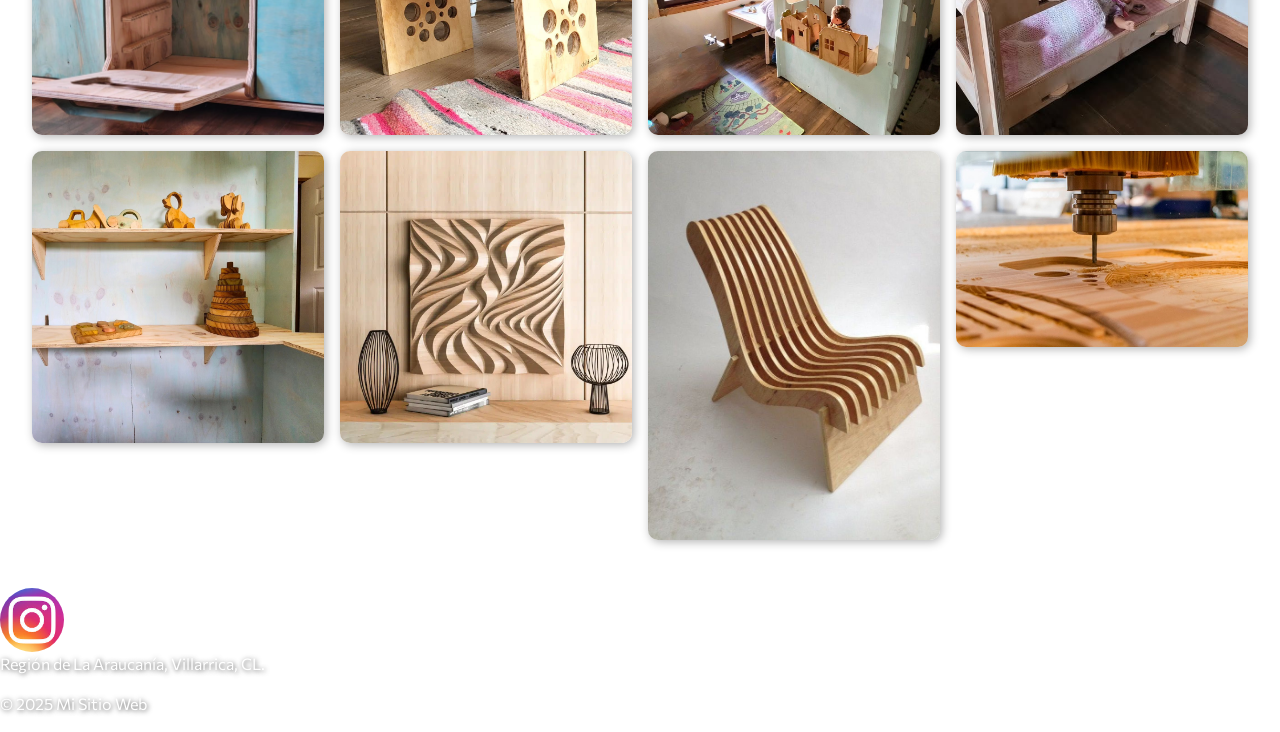
==== commit 337674e3: "HTML listo." ====
--- a/index.html
+++ b/index.html
@@ -49,30 +49,36 @@
         <section class="cotizar">
             <h2>MUEBLES Y JUGUETES ELABORADOS CON NUESTRA ROUTER CNC</h2>
         </section>
+        <section class="clicaqui">
+            <h2>CLIC EN LAS IMAGENES PARA + INFORMACION</h2>
+        </section>
 
-
-         <section class="tiposmadera">
+        <section class="tiposmadera">
             <a href="./paginas/detalles/cocina.html">
-                <img data-aos="fade-right" class="primero" src="./imagenes/COCINA.jpg"
-                        alt="cocina">
+                <img data-aos="fade-right" class="primero" src="./imagenes/COCINA.jpg" alt="cocina">
             </a>
             <a href="./paginas/detalles/banquito.html">
-                <img data-aos="fade-right" class="segundo" src="./imagenes/banquito.jpg"
-                        alt="banco de altura">
-            </a>        
-            <img data-aos="fade-right" class="tercero" src="./imagenes/TIENDA.jpg"
-                    alt="Tienda">
-            <img data-aos="fade-right" class="cuarto" src="./imagenes/camarouter.jpg"
-                    alt="Coigue">
-            <img data-aos="fade-right" class="quinto" src="./imagenes/estanterouter.jpg"
-                    alt="Roble Hualle">
-            <img data-aos="fade-right" class="sexto" src="./imagenes/paredrouter.jpeg"
-                    alt="Encino">
-            <img data-aos="fade-right" class="septimo" src="./imagenes/sillarouter.jpeg"
-                    alt="Laurel">
-            <img data-aos="fade-right" class="octavo" src="./imagenes/grabado.jpg"
-                    alt="Manio">
-        </section>   
+                <img data-aos="fade-right" class="segundo" src="./imagenes/banquito.jpg" alt="banco de altura">
+            </a>
+            <a href="./paginas/detalles/tienda.html">
+                <img data-aos="fade-right" class="tercero" src="./imagenes/TIENDA.jpg" alt="Tienda">
+            </a>
+            <a href="./paginas/detalles/cama.html">
+                <img data-aos="fade-right" class="cuarto" src="./imagenes/camarouter.jpg" alt="Cama muñecas">
+            </a>
+            <a href="./paginas/detalles/estante.html">
+                <img data-aos="fade-right" class="quinto" src="./imagenes/estanterouter.jpg" alt="estante de madera">
+            </a>
+            <a href="./paginas/detalles/cuadro.html">
+                <img data-aos="fade-right" class="sexto" src="./imagenes/paredrouter.jpeg" alt="Cuadro">
+            </a>
+            <a href="./paginas/detalles/silla.html">
+                <img data-aos="fade-right" class="septimo" src="./imagenes/sillarouter.jpeg" alt="Silla de madera">
+            </a>
+            <a href="./paginas/detalles/grabado.html">
+                <img data-aos="fade-right" class="octavo" src="./imagenes/grabado.jpg" alt="Grabado">
+            </a>
+        </section>
     </main>
     <!--MAIN-->
 
--- a/estilos/estilos.css
+++ b/estilos/estilos.css
@@ -91,78 +91,6 @@
   text-shadow: 1px 1px 5px rgba(0, 0, 0, 0.7);
 }
 
-body {
-  font-family: "Commissioner", sans-serif;
-}
-
-.principal {
-  height: 100vh;
-  display: flex;
-  align-items: center;
-  justify-content: center;
-  color: white;
-  text-shadow: 2px 2px 8px rgba(0, 0, 0, 0.7);
-}
-.principal h1 {
-  font-weight: bold;
-  font-size: 3.2rem;
-  text-align: center;
-  color: white;
-}
-
-.cotizar {
-  text-align: center;
-  margin-bottom: 0;
-  padding: 0;
-}
-.cotizar h2 {
-  font-weight: bold;
-  font-size: 1.8rem;
-  margin: 0;
-  padding: 0;
-  text-align: center;
-  color: white;
-  text-shadow: 2px 2px 8px rgba(0, 0, 0, 0.7);
-}
-
-.card-group {
-  margin-bottom: 0;
-}
-
-body {
-  font-family: "Commissioner", sans-serif;
-}
-
-.principal {
-  height: 100vh;
-  display: flex;
-  align-items: center;
-  justify-content: center;
-  color: white;
-  text-shadow: 2px 2px 8px rgba(0, 0, 0, 0.7);
-}
-.principal h1 {
-  font-weight: bold;
-  font-size: 3.2rem;
-  text-align: center;
-  color: white;
-}
-
-.cotizar {
-  text-align: center;
-  margin-bottom: 0;
-  padding: 0;
-}
-.cotizar h2 {
-  font-weight: bold;
-  font-size: 1.8rem;
-  margin: 0;
-  padding: 0;
-  text-align: center;
-  color: white;
-  text-shadow: 2px 2px 8px rgba(0, 0, 0, 0.7);
-}
-
 .tiposmadera {
   display: grid;
   grid-template-columns: repeat(auto-fit, minmax(250px, 1fr));
@@ -181,6 +109,59 @@
   transform: scale(1.05);
 }
 
+.logo {
+  width: 20%;
+  border-radius: 50px;
+  /* Tablet */
+}
+@media (min-width: 768px) and (max-width: 1023px) {
+  .logo {
+    width: 30%;
+  }
+}
+.logo {
+  /* Celular */
+}
+@media (max-width: 767px) {
+  .logo {
+    width: 40%;
+  }
+}
+
+body {
+  font-family: "Commissioner", sans-serif;
+}
+
+.principal {
+  height: 100vh;
+  display: flex;
+  align-items: center;
+  justify-content: center;
+  color: white;
+  text-shadow: 2px 2px 8px rgba(0, 0, 0, 0.7);
+}
+.principal h1 {
+  font-weight: bold;
+  font-size: 3.2rem;
+  text-align: center;
+  color: white;
+}
+
+.cotizar {
+  text-align: center;
+  margin-bottom: 0;
+  padding: 0;
+}
+.cotizar h2 {
+  font-weight: bold;
+  font-size: 1.8rem;
+  margin: 0;
+  padding: 0;
+  text-align: center;
+  color: white;
+  text-shadow: 2px 2px 8px rgba(0, 0, 0, 0.7);
+}
+
 .principal {
   height: 100vh;
   display: flex;
@@ -211,24 +192,6 @@
   color: white;
   background-color: #000000;
   text-shadow: 2px 2px 8px rgba(0, 0, 0, 0.7);
-}
-
-.tiposmadera {
-  display: grid;
-  grid-template-columns: repeat(auto-fit, minmax(250px, 1fr));
-  gap: 1rem;
-  padding: 2rem;
-  justify-items: center;
-}
-.tiposmadera img {
-  width: 100%;
-  height: auto;
-  border-radius: 10px;
-  box-shadow: 2px 2px 10px rgba(0, 0, 0, 0.3);
-  transition: transform 0.3s ease-in-out;
-}
-.tiposmadera img:hover {
-  transform: scale(1.05);
 }
 
 .cuerpoqs h1 {
@@ -327,23 +290,4 @@
   }
 }
 
-.logo {
-  width: 20%;
-  border-radius: 50px;
-  /* Tablet */
-}
-@media (min-width: 768px) and (max-width: 1023px) {
-  .logo {
-    width: 30%;
-  }
-}
-.logo {
-  /* Celular */
-}
-@media (max-width: 767px) {
-  .logo {
-    width: 40%;
-  }
-}
-
 /*# sourceMappingURL=estilos.css.map */
